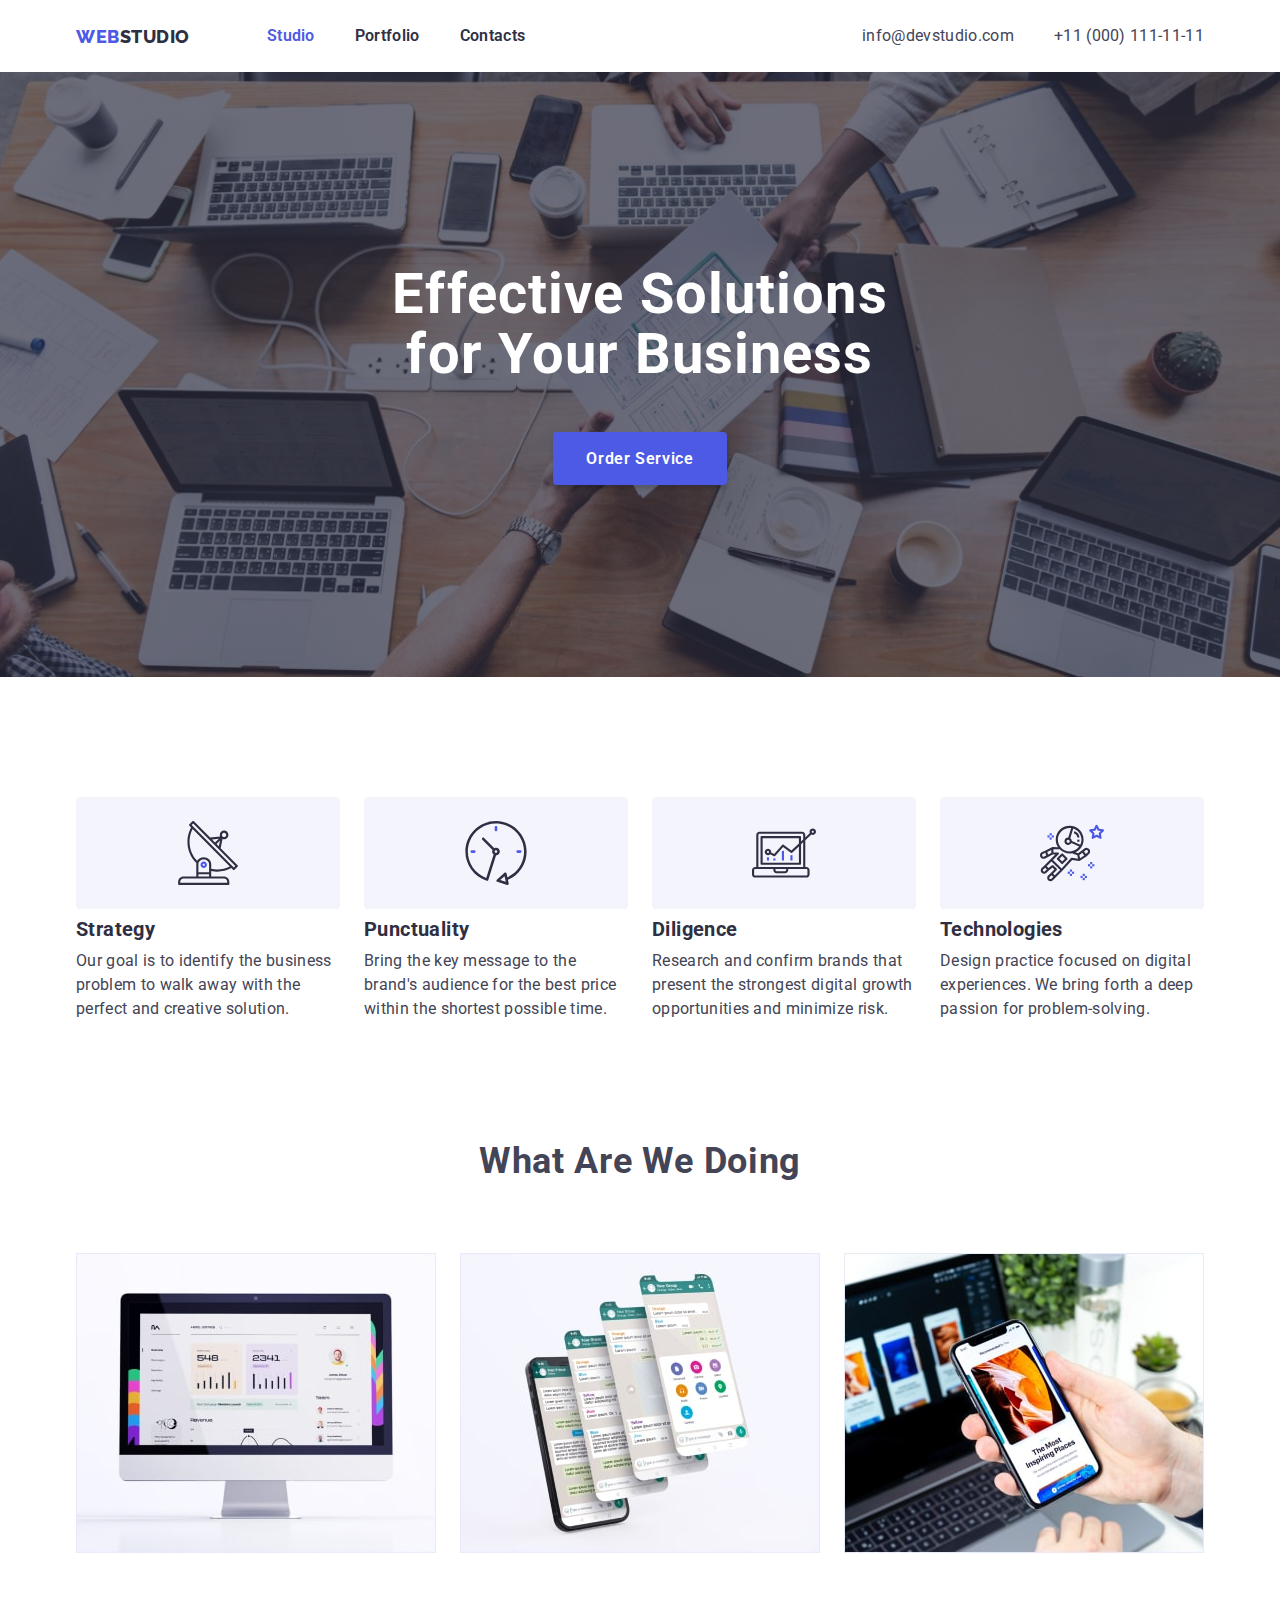
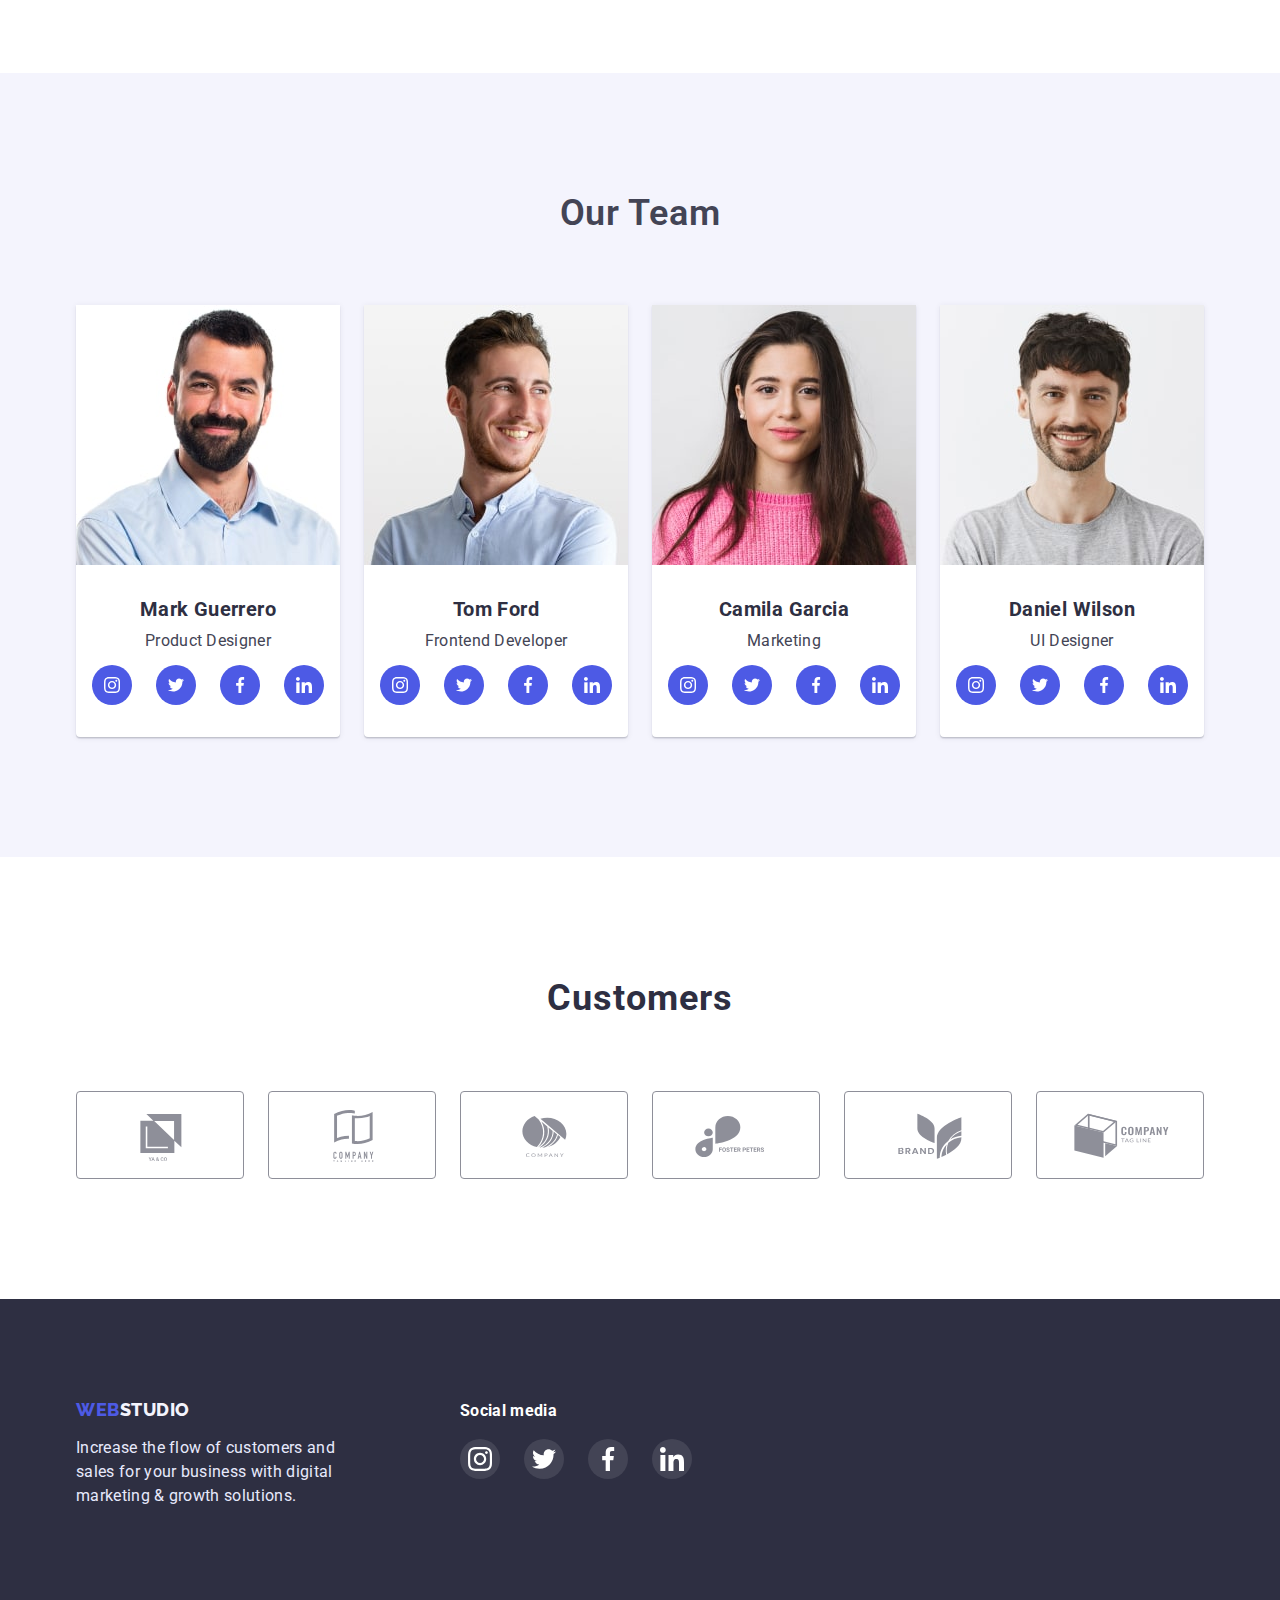
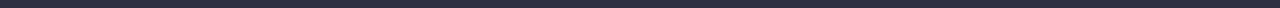
==== index.html @ 3dff2d7c "Initial commit" ====
<!DOCTYPE html>
<html lang="en">
  <head>
    <meta charset="UTF-8" />
    <meta http-equiv="X-UA-Compatible" content="IE=edge" />
    <meta name="viewport" content="width=device-width, initial-scale=1.0" />
    <title>Webstudio</title>
    <link rel="preconnect" href="https://fonts.googleapis.com" />
    <link rel="preconnect" href="https://fonts.gstatic.com" crossorigin />
    <link href="https://fonts.googleapis.com/css2?family=Raleway:wght@700&family=Roboto:wght@400;500;700;900&display=swap" rel="stylesheet" />
    <link rel="stylesheet" href="https://cdnjs.cloudflare.com/ajax/libs/modern-normalize/1.1.0/modern-normalize.min.css" />
    <link rel="stylesheet" href="./css/styles.css" />
  </head>
  <body>
    <header class="header">
      <div class="container main-nav">
        <nav class="main-site-nav">
          <a href="./index.html" class="logo link"><span class="logo-purple">Web</span>studio</a>

          <ul class="site-nav list">
            <li class="item">
              <a href="#" class="site-nav-link link current">Studio</a>
            </li>
            <li class="item">
              <a href="./portfolio.html" class="site-nav-link link">Portfolio</a>
            </li>
            <li class="item">
              <a href="#" class="site-nav-link link">Contacts</a>
            </li>
          </ul>
        </nav>

        <ul class="auth-nav list">
          <li class="item">
            <a href="mailto:info@devstudio.com" class="auth-nav-link link">info@devstudio.com</a>
          </li>
          <li class="item">
            <a href="tel:+11(000)111-11-11" class="auth-nav-link link">+11 (000) 111-11-11</a>
          </li>
        </ul>
      </div>
    </header>

    <main>
      <section class="hero-section section">
        <div class="container">
          <h1 class="hero-title">Effective Solutions <br />for Your Business</h1>
          <button type="button" class="hero-btn">Order Service</button>
        </div>
      </section>

      <section class="skills section">
        <div class="container">
          <h2 class="visually-hidden">Why us</h2>
          <ul class="skills-list list">
            <li class="skills-item strategy">
              <div class="icon-skill">
                <svg class="icon">
                  <use href="./images/icons.svg#icon-antenna"></use>
                </svg>
              </div>
              <h3 class="skills-title">Strategy</h3>
              <p class="skills-text">Our goal is to identify the business problem to walk away with the perfect and creative solution.</p>
            </li>
            <li class="skills-item punctuality">
              <div class="icon-skill">
                <svg class="icon">
                  <use href="./images/icons.svg#icon-clock"></use>
                </svg>
              </div>
              <h3 class="skills-title">Punctuality</h3>
              <p class="skills-text">Bring the key message to the brand's audience for the best price within the shortest possible time.</p>
            </li>
            <li class="skills-item dilligence">
              <div class="icon-skill">
                <svg class="icon">
                  <use href="./images/icons.svg#icon-diagram"></use>
                </svg>
              </div>
              <h3 class="skills-title">Diligence</h3>
              <p class="skills-text">Research and confirm brands that present the strongest digital growth opportunities and minimize risk.</p>
            </li>
            <li class="skills-item technologies">
              <div class="icon-skill">
                <svg class="icon">
                  <use href="./images/icons.svg#icon-astronaut"></use>
                </svg>
              </div>
              <h3 class="skills-title">Technologies</h3>
              <p class="skills-text">Design practice focused on digital experiences. We bring forth a deep passion for problem-solving.</p>
            </li>
          </ul>
        </div>
      </section>

      <section class="about section">
        <div class="container">
          <h2 class="about-title">What are we doing</h2>
          <ul class="about-list list">
            <li class="about-item">
              <a href="#"><img src="./images/desktop.jpg" alt="Site in desktop" width="360" class="link about-item-img" /></a>
            </li>
            <li class="about-item">
              <a href="#"><img src="./images/messenger-in-phone.jpg" alt="Messenger in phone" width="360" class="link about-item-img" /></a>
            </li>
            <li class="about-item">
              <a href="#"><img src="./images/app-in-phone.jpg" alt="App in phone and laptop" width="360" class="link about-item-img" /></a>
            </li>
          </ul>
        </div>
      </section>

      <section class="team section">
        <div class="container">
          <h2 class="team-title">Our Team</h2>
          <ul class="team-list list">
            <li class="team-person">
              <img src="./images/person1.jpg" alt="Mark Guerrero" width="264" class="img-block" />
              <div class="img-description center">
                <h3 class="team-person-title">Mark Guerrero</h3>
                <p class="team-person-text">Product Designer</p>
                <ul class="social-list list">
                  <li class="icon-item">
                    <a href="#" class="social-link">
                      <svg class="social-icon">
                        <use href="./images/icons.svg#icon-instagram"></use>
                      </svg>
                    </a>
                  </li>
                  <li class="icon-item">
                    <a href="#" class="social-link">
                      <svg class="social-icon">
                        <use href="./images/icons.svg#icon-twitter"></use>
                      </svg>
                    </a>
                  </li>
                  <li class="icon-item">
                    <a href="#" class="social-link">
                      <svg class="social-icon">
                        <use href="./images/icons.svg#icon-facebook"></use>
                      </svg>
                    </a>
                  </li>
                  <li class="icon-item">
                    <a href="#" class="social-link">
                      <svg class="social-icon">
                        <use href="./images/icons.svg#icon-linkedin"></use>
                      </svg>
                    </a>
                  </li>
                </ul>
              </div>
            </li>
            <li class="team-person">
              <img src="./images/person2.jpg" alt="Tom Ford" width="264" class="img-block" />
              <div class="img-description style center">
                <h3 class="team-person-title">Tom Ford</h3>
                <p class="team-person-text">Frontend Developer</p>
                <ul class="social-list list">
                  <li class="icon-item">
                    <a href="#" class="social-link">
                      <svg class="social-icon">
                        <use href="./images/icons.svg#icon-instagram"></use>
                      </svg>
                    </a>
                  </li>
                  <li class="icon-item">
                    <a href="#" class="social-link">
                      <svg class="social-icon">
                        <use href="./images/icons.svg#icon-twitter"></use>
                      </svg>
                    </a>
                  </li>
                  <li class="icon-item">
                    <a href="#" class="social-link">
                      <svg class="social-icon">
                        <use href="./images/icons.svg#icon-facebook"></use>
                      </svg>
                    </a>
                  </li>
                  <li class="icon-item">
                    <a href="#" class="social-link">
                      <svg class="social-icon">
                        <use href="./images/icons.svg#icon-linkedin"></use>
                      </svg>
                    </a>
                  </li>
                </ul>
              </div>
            </li>
            <li class="team-person">
              <img src="./images/person3.jpg" alt="Camila Garcia" width="264" class="img-block" />
              <div class="img-description style center">
                <h3 class="team-person-title">Camila Garcia</h3>
                <p class="team-person-text">Marketing</p>
                <ul class="social-list list">
                  <li class="icon-item">
                    <a href="#" class="social-link">
                      <svg class="social-icon">
                        <use href="./images/icons.svg#icon-instagram"></use>
                      </svg>
                    </a>
                  </li>
                  <li class="icon-item">
                    <a href="#" class="social-link">
                      <svg class="social-icon">
                        <use href="./images/icons.svg#icon-twitter"></use>
                      </svg>
                    </a>
                  </li>
                  <li class="icon-item">
                    <a href="#" class="social-link">
                      <svg class="social-icon">
                        <use href="./images/icons.svg#icon-facebook"></use>
                      </svg>
                    </a>
                  </li>
                  <li class="icon-item">
                    <a href="#" class="social-link">
                      <svg class="social-icon">
                        <use href="./images/icons.svg#icon-linkedin"></use>
                      </svg>
                    </a>
                  </li>
                </ul>
              </div>
            </li>
            <li class="team-person">
              <img src="./images/person4.jpg" alt="Daniel Wilson" width="264" class="img-block" />
              <div class="img-description style center">
                <h3 class="team-person-title">Daniel Wilson</h3>
                <p class="team-person-text">UI Designer</p>
                <ul class="social-list list">
                  <li class="icon-item">
                    <a href="#" class="social-link">
                      <svg class="social-icon">
                        <use href="./images/icons.svg#icon-instagram"></use>
                      </svg>
                    </a>
                  </li>
                  <li class="icon-item">
                    <a href="#" class="social-link">
                      <svg class="social-icon">
                        <use href="./images/icons.svg#icon-twitter"></use>
                      </svg>
                    </a>
                  </li>
                  <li class="icon-item">
                    <a href="#" class="social-link">
                      <svg class="social-icon">
                        <use href="./images/icons.svg#icon-facebook"></use>
                      </svg>
                    </a>
                  </li>
                  <li class="icon-item">
                    <a href="#" class="social-link">
                      <svg class="social-icon">
                        <use href="./images/icons.svg#icon-linkedin"></use>
                      </svg>
                    </a>
                  </li>
                </ul>
              </div>
            </li>
          </ul>
        </div>
      </section>

      <section class="customers section">
        <div class="container">
          <h2 class="customers-title">Customers</h2>
          <ul class="customers-list list">
            <li class="customers-item">
              <a href="#" class="customers-link">
                <svg class="icon-customers">
                  <use use href="./images/icons.svg#icon-logo"></use>
                </svg>
              </a>
            </li>
            <li class="customers-item">
              <a href="#" class="customers-link">
                <svg class="icon-customers">
                  <use href="./images/icons.svg#icon-logo-1"></use>
                </svg>
              </a>
            </li>
            <li class="customers-item">
              <a href="#" class="customers-link">
                <svg class="icon-customers">
                  <use href="./images/icons.svg#icon-logo-2"></use>
                </svg>
              </a>
            </li>
            <li class="customers-item">
              <a href="#" class="customers-link">
                <svg class="icon-customers">
                  <use href="./images/icons.svg#icon-logo-3"></use>
                </svg>
              </a>
            </li>
            <li class="customers-item">
              <a href="#" class="customers-link">
                <svg class="icon-customers">
                  <use href="./images/icons.svg#icon-logo-4"></use>
                </svg>
              </a>
            </li>
            <li class="customers-item">
              <a href="#" class="customers-link">
                <svg class="icon-customers">
                  <use href="./images/icons.svg#icon-logo-5"></use>
                </svg>
              </a>
            </li>
          </ul>
        </div>
      </section>
    </main>

    <footer class="footer section">
      <div class="container">
        <ul class="footer-list list">
          <li class="footer-item">
            <div class="footer-description">
              <a href="./index.html" class="logo-footer link"><span class="logo-purple">Web</span>studio</a>
              <p class="footer-text">Increase the flow of customers and sales for your business with digital marketing & growth solutions.</p>
            </div>
          </li>
          <li class="footer-item">
            <h2 class="social-title">Social media</h2>
            <ul class="social-list list">
              <li>
                <a href="#" class="social-link footer-social-link">
                  <svg class="social-icon footer-icon">
                    <use href="./images/icons.svg#icon-instagram"></use>
                  </svg>
                </a>
              </li>
              <li>
                <a href="#" class="social-link footer-social-link">
                  <svg class="social-icon footer-icon">
                    <use href="./images/icons.svg#icon-twitter"></use>
                  </svg>
                </a>
              </li>
              <li>
                <a href="#" class="social-link footer-social-link">
                  <svg class="social-icon footer-icon">
                    <use href="./images/icons.svg#icon-facebook"></use>
                  </svg>
                </a>
              </li>
              <li>
                <a href="#" class="social-link footer-social-link">
                  <svg class="social-icon footer-icon">
                    <use href="./images/icons.svg#icon-linkedin"></use>
                  </svg>
                </a>
              </li>
            </ul>
          </li>
        </ul>
      </div>
    </footer>
  </body>
</html>
---- css/styles.css ----
:root {
  --primiry-text-color: #434455;
  --title-text-color: #2e2f42;
  --accent-color: #4d5ae5;
  --primary-bg-color: #f5f5f5;
  --white-color: #ffffff;
  --secondary-title-color: #f4f4fd;
  --secondary-text-color: #e7e9fc;
  --company-color: #8e8f99;
  --success-color: #31d0aa;
}
body {
  font-family: 'Roboto', sans-serif;
  color: var(--primiry-text-color);
}
.link {
  text-decoration: none;
}
.list {
  padding: 0;
  margin: 0;
  list-style: none;
}
.site-nav .link.current {
  color: var(--accent-color);
}

.container {
  width: 1158px;
  padding-left: 15px;
  padding-right: 15px;
  margin: 0 auto;
  /* outline: 2px solid tomato; */
}

.section {
  padding-top: 120px;
  padding-bottom: 120px;
}
.img-block {
  display: block;
}

/* header */

.header {
  box-shadow: 0px 2px 1px rgba(46, 47, 66, 0.08), 0px 1px 1px rgba(46, 47, 66, 0.16), 0px 1px 6px rgba(46, 47, 66, 0.08);
}
.main-site-nav {
  display: flex;
  align-items: center;
}
.main-nav {
  display: flex;
  align-items: center;
}
.site-nav {
  display: flex;
  margin-left: 77px;
}

.site-nav > .item:not(:last-child) {
  margin-right: 40px;
}
.logo {
  color: var(--title-text-color);
  font-family: 'Raleway', sans-serif;
  font-weight: 800;
  font-size: 18px;
  line-height: calc(21 / 18);
  letter-spacing: 0.03em;
  text-transform: uppercase;
}
.logo .logo-purple {
  color: var(--accent-color);
}
.site-nav-link {
  display: block;
  padding-top: 24px;
  padding-bottom: 24px;

  color: var(--title-text-color);
  font-style: normal;
  font-weight: 600;
  line-height: calc(24 / 16);
  letter-spacing: 0.02em;
}
.site-nav-link:hover,
.site-nav-link:focus {
  color: var(--accent-color);
}
.site-nav-link:active {
  color: var(--accent-color);
}
.auth-nav {
  display: flex;
  margin-left: auto;
}
.auth-nav > .item:not(:last-child) {
  margin-right: 40px;
}
.auth-nav-link {
  display: block;
  padding-top: 24px;
  padding-bottom: 24px;

  color: var(--primiry-text-color);
  line-height: calc(24 / 16);
  letter-spacing: 0.02em;
}
.auth-nav-link:hover,
.auth-nav-link:focus {
  color: var(--accent-color);
}
.auth-nav-link:active {
  color: var(--accent-color);
}

/* hero section */

.hero-section.section {
  padding-top: 192px;
  padding-bottom: 192px;
}
.hero-section {
  text-align: center;
  background-color: var(--title-text-color);
  background-image: linear-gradient(#2e2f42b3, #2e2f42b3), url('../images/people-office.jpg');
  background-repeat: no-repeat;
  background-position: center;
  background-size: cover;
  max-width: 1440px;
  margin-right: auto;
  margin-left: auto;
}
.hero-title {
  margin-top: 0;
  margin-bottom: 48px;

  color: var(--white-color);
  font-size: 56px;
  line-height: calc(60 / 56);
  letter-spacing: 0.02em;
}
.hero-btn {
  min-width: 170px;
  padding: 16px 32px;

  color: var(--white-color);
  background-color: var(--accent-color);
  font-weight: 600;
  font-size: 16px;
  line-height: calc(19 / 16);
  letter-spacing: 0.04em;
  cursor: pointer;
  border: 1px solid transparent;
  border-radius: 4px;
  text-align: center;
  box-shadow: 0px 4px 4px rgba(0, 0, 0, 0.15);
}
.hero-btn:hover,
.hero-btn:active {
  box-shadow: 0px 1px 6px rgba(46, 47, 66, 0.08), 0px 1px 1px rgba(46, 47, 66, 0.16), 0px 2px 1px rgba(46, 47, 66, 0.08);
}
.hero-btn:focus {
  background: #404bbf;
}

/* Why us section */

.icon {
  display: block;
  width: 64px;
  height: 64px;
}
.icon-skill {
  display: flex;
  align-items: center;
  justify-content: center;
  height: 112px;
  background-color: var(--secondary-title-color);
  border-radius: 4px;
  margin-bottom: 8px;
}
.skills-item:not(:nth-last-child(-n + 4)) {
  margin-bottom: 24px;
}
.skills-item:not(:nth-child(4n)) {
  margin-right: 24px;
}
.skills-item {
  width: calc((100% - 72px) / 4);
}
.skills-list {
  display: flex;
  flex-wrap: wrap;
}
.skills.section {
  padding-bottom: 0;
}
.visually-hidden {
  position: absolute;
  width: 1px;
  height: 1px;
  margin: -1px;
  border: 0;
  padding: 0;
  white-space: nowrap;
  clip-path: inset(100%);
  clip: rect(0 0 0 0);
  overflow: hidden;
}
.skills-title {
  margin-top: 0;
  margin-bottom: 8px;

  color: var(--title-text-color);
  font-size: 20px;
  line-height: calc(24 / 20);
  letter-spacing: 0.02em;
}
.skills-text {
  margin-top: 0;
  margin-bottom: 0;
  max-width: 264px;

  color: var(--primiry-text-color);
  line-height: calc(24 / 16);
  letter-spacing: 0.02em;
}

/* About section */

.about-item {
  width: calc((100% - 48px) / 3);
}
.about-item-img {
  display: block;
  max-width: 100%;
}
.about-item:not(:nth-last-child(-n + 3)) {
  margin-bottom: 24px;
}
.about-item:not(:nth-child(3n)) {
  margin-right: 24px;
}
.about-list {
  display: flex;
  flex-wrap: wrap;
}
.about-title {
  margin-top: 0;
  margin-bottom: 72px;

  font-size: 36px;
  line-height: calc(40 / 36);
  text-align: center;
  letter-spacing: 0.02em;
  text-transform: capitalize;
}

/* Team section */

.social-icon {
  display: block;
  width: 16px;
  height: 16px;
  fill: var(--white-color);
}
.social-link {
  display: flex;
  justify-content: center;
  align-items: center;
  background-color: var(--accent-color);
  border-radius: 50%;
  width: 40px;
  height: 40px;
}
.social-list {
  display: flex;
  justify-content: center;
  align-items: center;
  gap: 24px;
}
.img-description.center {
  text-align: center;
}
.team-person:not(:nth-last-child(-n + 4)) {
  margin-bottom: 24px;
}
.team-person:not(:nth-child(4n)) {
  margin-right: 24px;
}
.team-list {
  display: flex;
  flex-wrap: wrap;
}
.img-description {
  padding: 32px 16px;
}

.team {
  background-color: var(--secondary-title-color);
}
.team-title {
  margin-top: 0;
  margin-bottom: 72px;

  font-style: normal;
  font-weight: 600;
  font-size: 36px;
  line-height: calc(40 / 36);
  text-align: center;
  letter-spacing: 0.02em;
  text-transform: capitalize;
}
.team-person {
  width: calc((100% - 72px) / 4);
  background-color: var(--white-color);
  box-shadow: 0px 1px 6px rgba(46, 47, 66, 0.08), 0px 1px 1px rgba(46, 47, 66, 0.16), 0px 2px 1px rgba(46, 47, 66, 0.08);
  border-radius: 0px 0px 4px 4px;
}
.team-person-title {
  margin-top: 0;
  margin-bottom: 8px;

  color: var(--title-text-color);
  font-size: 20px;
  line-height: calc(24 / 20);
  letter-spacing: 0.02em;
}
.team-person-text {
  margin-top: 0;
  margin-bottom: 12px;

  color: var(--primiry-text-color);
  line-height: calc(24 / 16);
  letter-spacing: 0.02em;
}

/* customers */

.customers-link:hover,
.customers-link:active {
  border-color: currentColor;
  color: #4d5ae5;
}
.customers-link:hover .icon-customers,
.customers-link:active .icon-customers {
  fill: #4d5ae5;
}
.customers-link {
  width: 168px;
  height: 88px;
  display: flex;
  justify-content: center;
  align-items: center;
  border: 1px solid var(--company-color);
  border-radius: 4px;
  background-color: var(--white-color);
}
.icon-customers {
  display: block;
  width: 104px;
  height: 56px;
  fill: var(--company-color);
}

.customers-list {
  display: flex;
  align-items: center;
  justify-content: center;
  gap: 24px;
}

.customers-title {
  margin-top: 0;
  margin-bottom: 72px;

  color: var(--title-text-color);
  font-weight: 700;
  font-size: 36px;
  line-height: calc(42 / 36);
  text-align: center;
  letter-spacing: 0.03em;
}

/* footer */

.social-icon.footer-icon {
  width: 24px;
  height: 24px;
}
.social-link.footer-social-link {
  background-color: rgba(255, 255, 255, 0.1);
}
.social-link.footer-social-link:hover,
.social-link.footer-social-link:active {
  background-color: var(--success-color);
}
.footer-list {
  display: flex;
  align-items: baseline;
}
.social-title {
  color: var(--white-color);
  font-size: 16px;
  line-height: 24px;
  letter-spacing: 0.02em;
  margin-top: 0;
  margin-bottom: 16px;
}
.footer-description {
  width: 264px;
  margin-right: 120px;
}
.footer.section {
  padding-top: 100px;
  padding-bottom: 100px;
}
.footer {
  background-color: var(--title-text-color);
}
.logo-footer {
  color: var(--secondary-title-color);
  font-family: 'Raleway';
  font-style: normal;
  font-weight: 800;
  font-size: 18px;
  line-height: calc(21 / 18);
  letter-spacing: 0.03em;
  text-transform: uppercase;
}
.logo-footer .logo-purple {
  color: var(--accent-color);
}
.footer-text {
  margin-top: 16px;
  margin-bottom: 0;

  color: var(--secondary-text-color);
  line-height: calc(24 / 16);
  letter-spacing: 0.02em;
}

/* portfolio */

.container.filter {
  margin-bottom: 72px;
}
.portfolio {
  padding-top: 96px;
  padding-bottom: 120px;
}
.img-description.grid {
  padding-right: 0;
  padding-left: 16px;
  border: 0.5px solid var(--secondary-title-color);
  border-top: 0;
  box-shadow: 0px 1px 6px rgba(46, 47, 66, 0.08);
}
.grid-item:hover,
.grid-item:active {
  box-shadow: 0px 1px 6px rgba(46, 47, 66, 0.08), 0px 1px 1px rgba(46, 47, 66, 0.16), 0px 2px 1px rgba(46, 47, 66, 0.08);
}
.grid-item {
  width: calc((100% - 72px) / 3);
  margin-right: 24px;
  margin-bottom: 48px;
}
.grid-list {
  display: flex;
  flex-wrap: wrap;
  margin-right: -24px;
  margin-bottom: -48px;
}
.filter-item:not(:last-child) {
  margin-right: 24px;
}
.filter-list {
  display: flex;
  justify-content: center;
  align-items: center;
}

.portfolio-btn.main {
  color: var(--white-color);
  background-color: var(--accent-color);
  min-width: 69px;
  border-color: transparent;
}
.portfolio-btn {
  display: inline-block;
  padding: 8px 16px;

  color: var(--accent-color);
  background-color: var(--secondary-text-color);
  font-family: inherit;
  font-style: normal;
  font-weight: 600;
  font-size: 16px;
  line-height: calc(24 / 16);
  align-items: center;
  text-align: center;
  letter-spacing: 0.04em;
  border: 1px solid var(--secondary-text-color);
  border-radius: 4px;
  cursor: pointer;
}
.portfolio-btn:hover,
.portfolio-btn:focus {
  color: var(--white-color);
  background-color: var(--accent-color);
  box-shadow: 0px 3px 1px rgba(0, 0, 0, 0.1), 0px 2px 1px rgba(0, 0, 0, 0.08), 0px 2px 2px rgba(0, 0, 0, 0.12);
}
.portfolio .portfolio-title {
  margin-top: 0;
  margin-bottom: 8px;

  color: var(--title-text-color);
  font-size: 20px;
  line-height: calc(24 / 20);
  letter-spacing: 0.02em;
}
.portfolio .portfolio-text {
  margin-top: 0;
  margin-bottom: 0;

  color: var(--primiry-text-color);
  line-height: calc(24 / 16);
  letter-spacing: 0.02em;
}
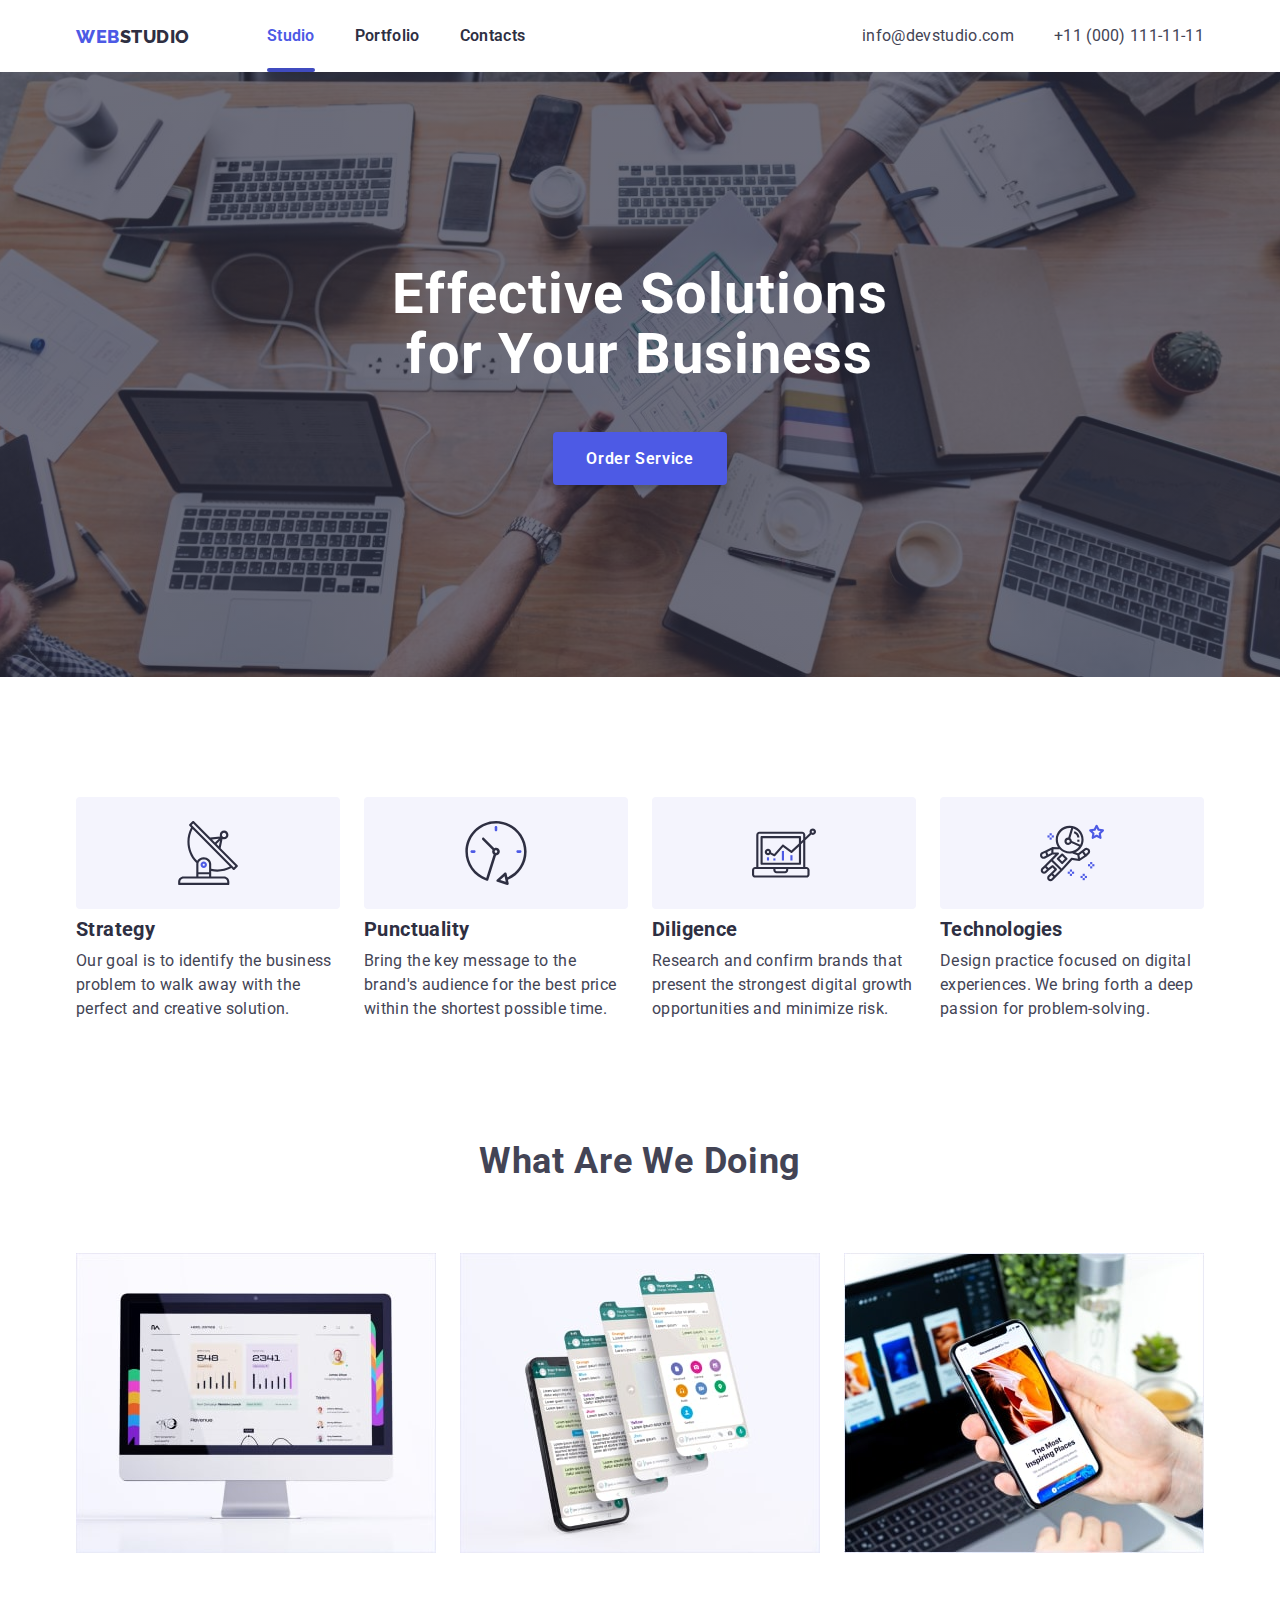
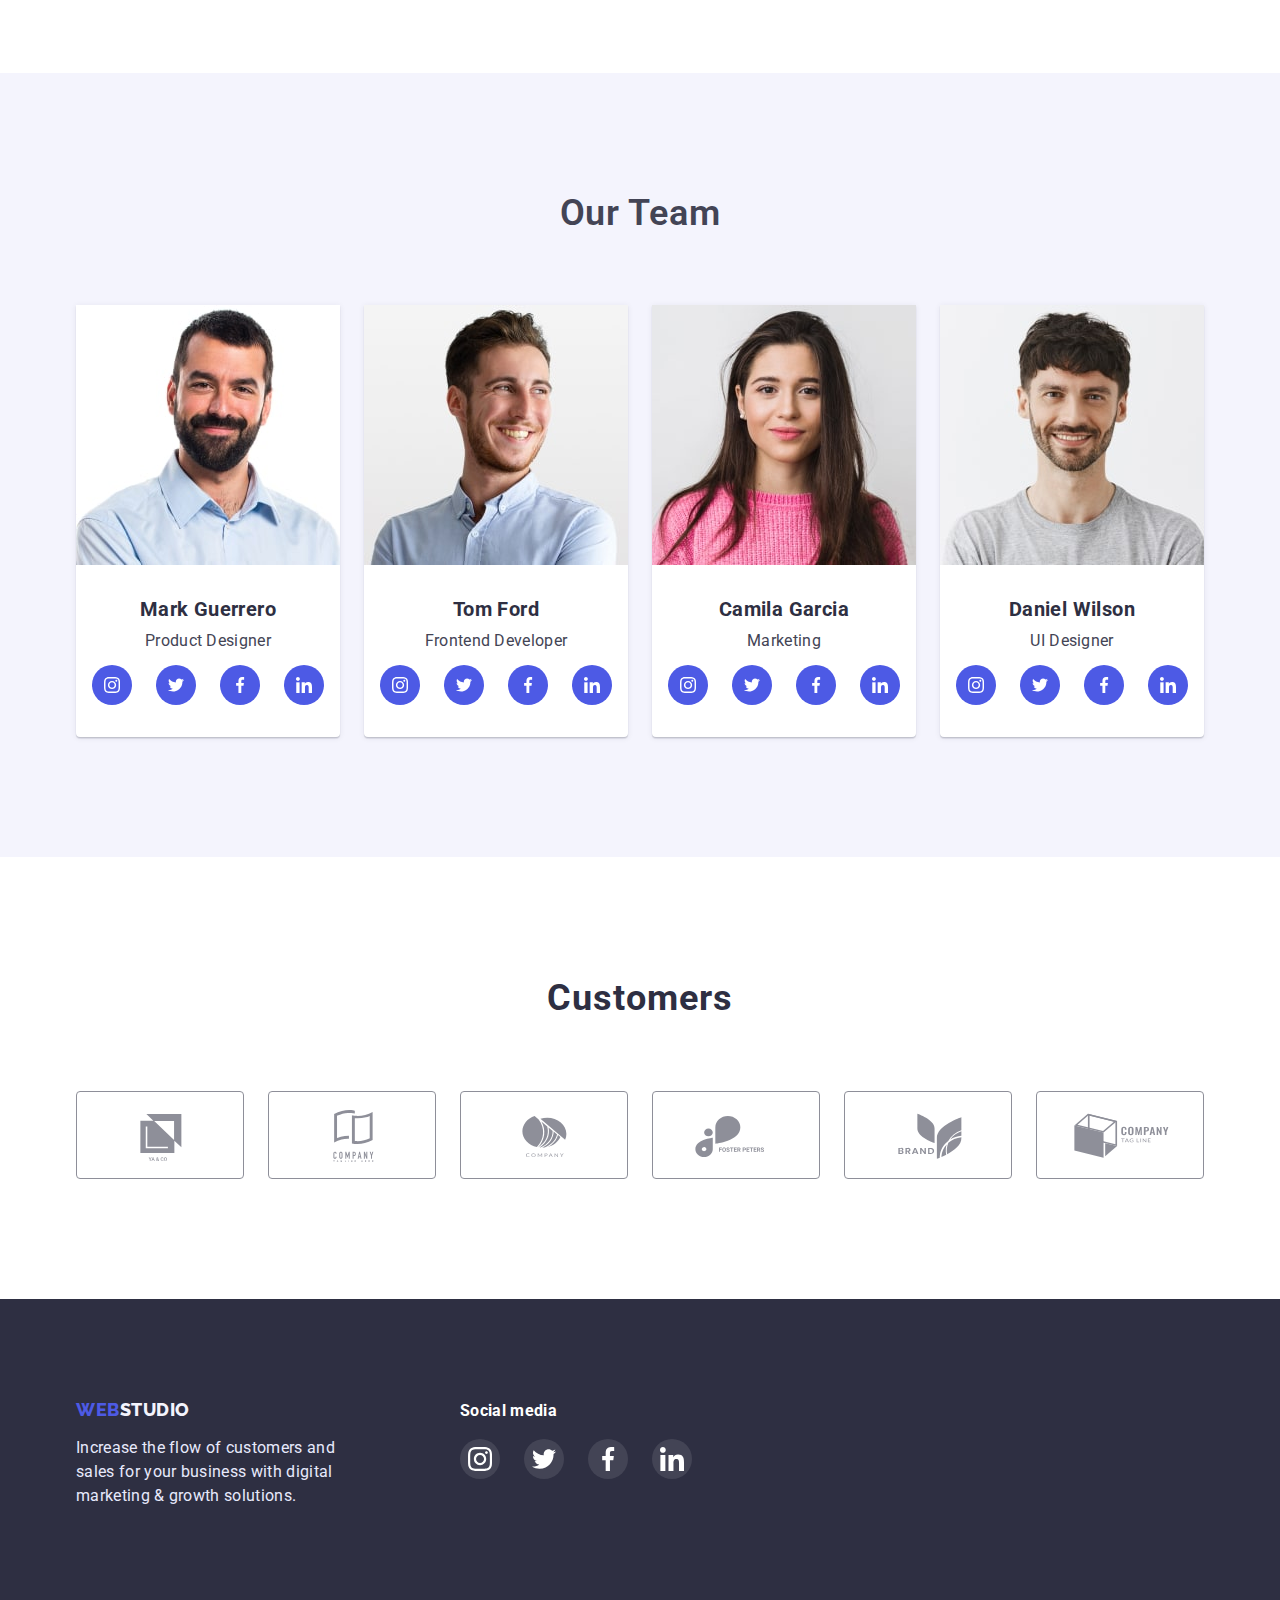
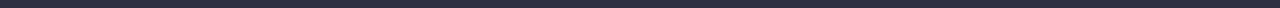
==== commit 4445b959: "Add line in current page" ====
--- a/index.html
+++ b/index.html
@@ -18,7 +18,7 @@
           <a href="./index.html" class="logo link"><span class="logo-purple">Web</span>studio</a>
 
           <ul class="site-nav list">
-            <li class="item">
+            <li class="item overlay">
               <a href="#" class="site-nav-link link current">Studio</a>
             </li>
             <li class="item">
--- a/css/styles.css
+++ b/css/styles.css
@@ -24,6 +24,19 @@
 .site-nav .link.current {
   color: var(--accent-color);
 }
+.overlay {
+  position: relative;
+}
+.current::after {
+  content: '';
+  position: absolute;
+  width: 100%;
+  height: 4px;
+  left: 0;
+  bottom: 0;
+  background: #404bbf;
+  border-radius: 2px;
+}
 
 .container {
   width: 1158px;
@@ -39,6 +52,19 @@
 }
 .img-block {
   display: block;
+}
+.overlay-text {
+  position: relative;
+}
+.overlay-text::before {
+  display: inline-block;
+  content: '';
+  position: absolute;
+  top: 0;
+  left: 0;
+  width: 100%;
+  height: 100%;
+  background-color: var(--accent-color);
 }
 
 /* header */
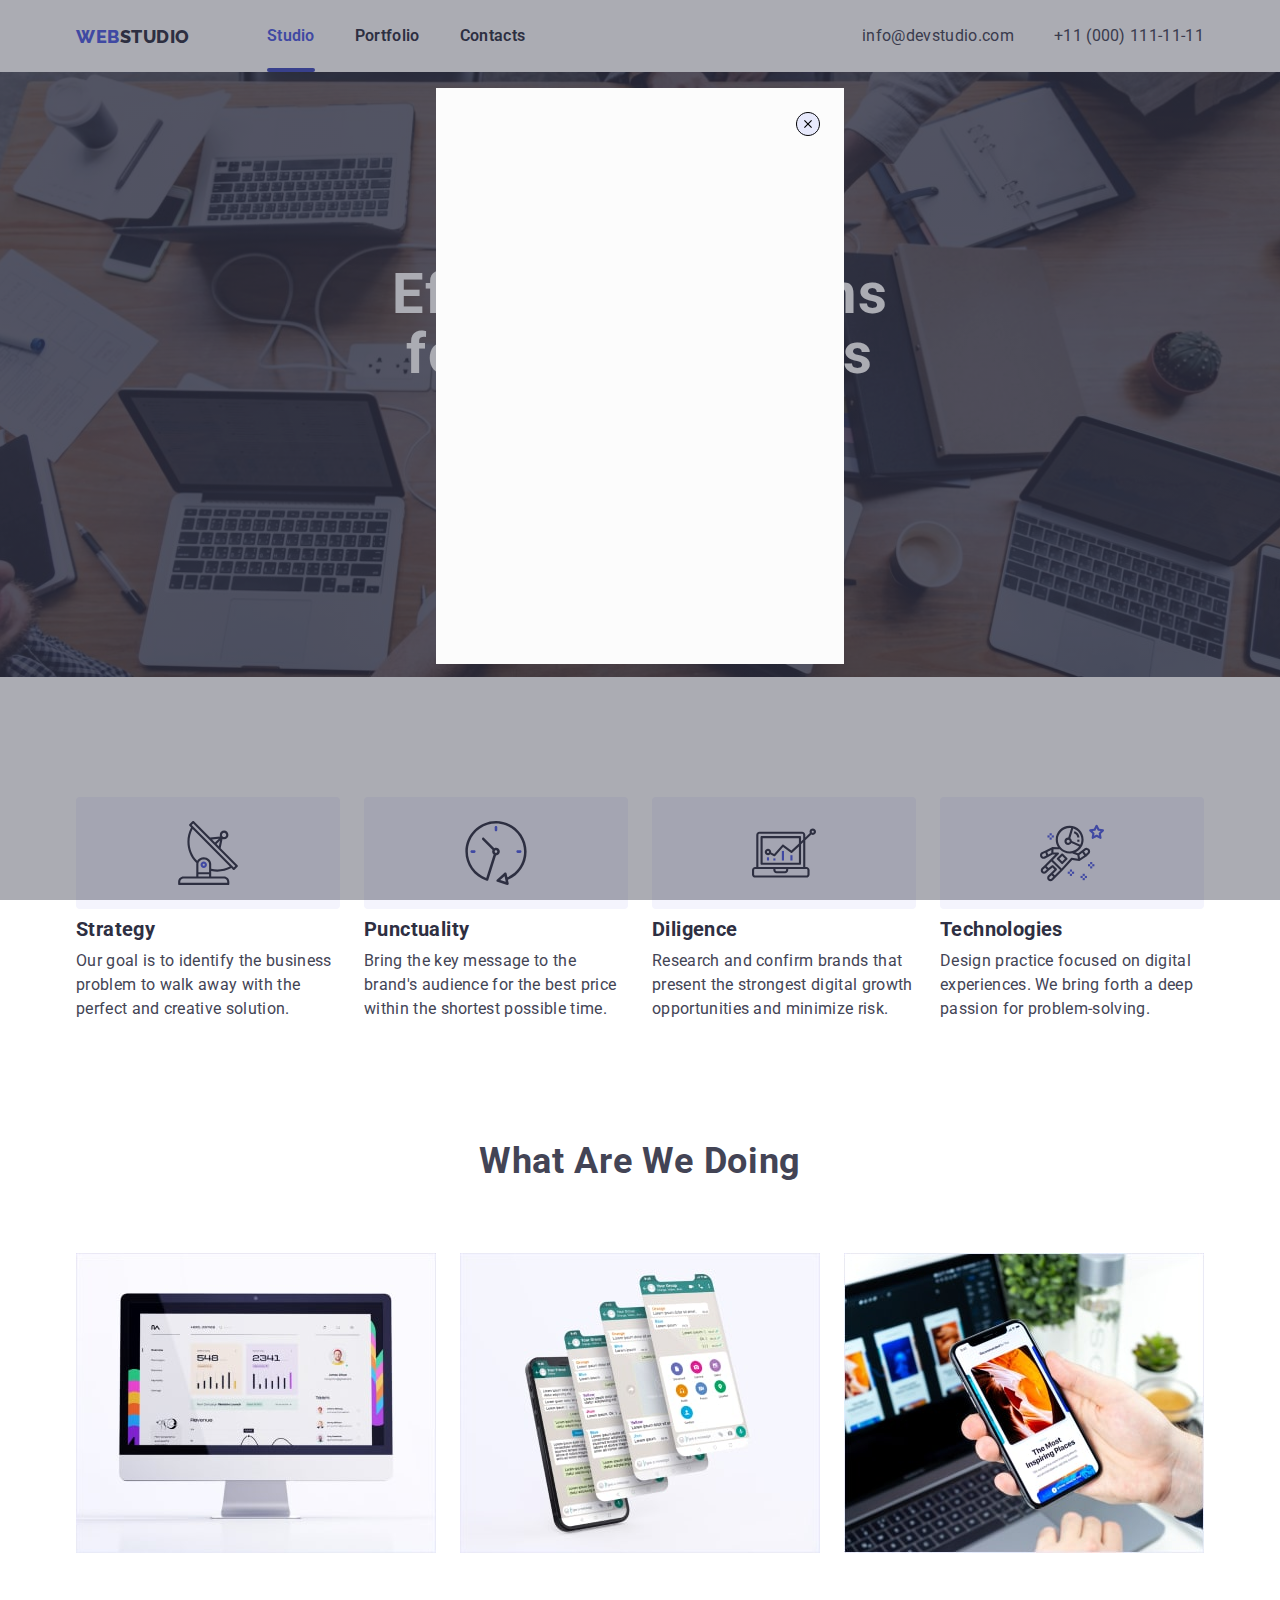
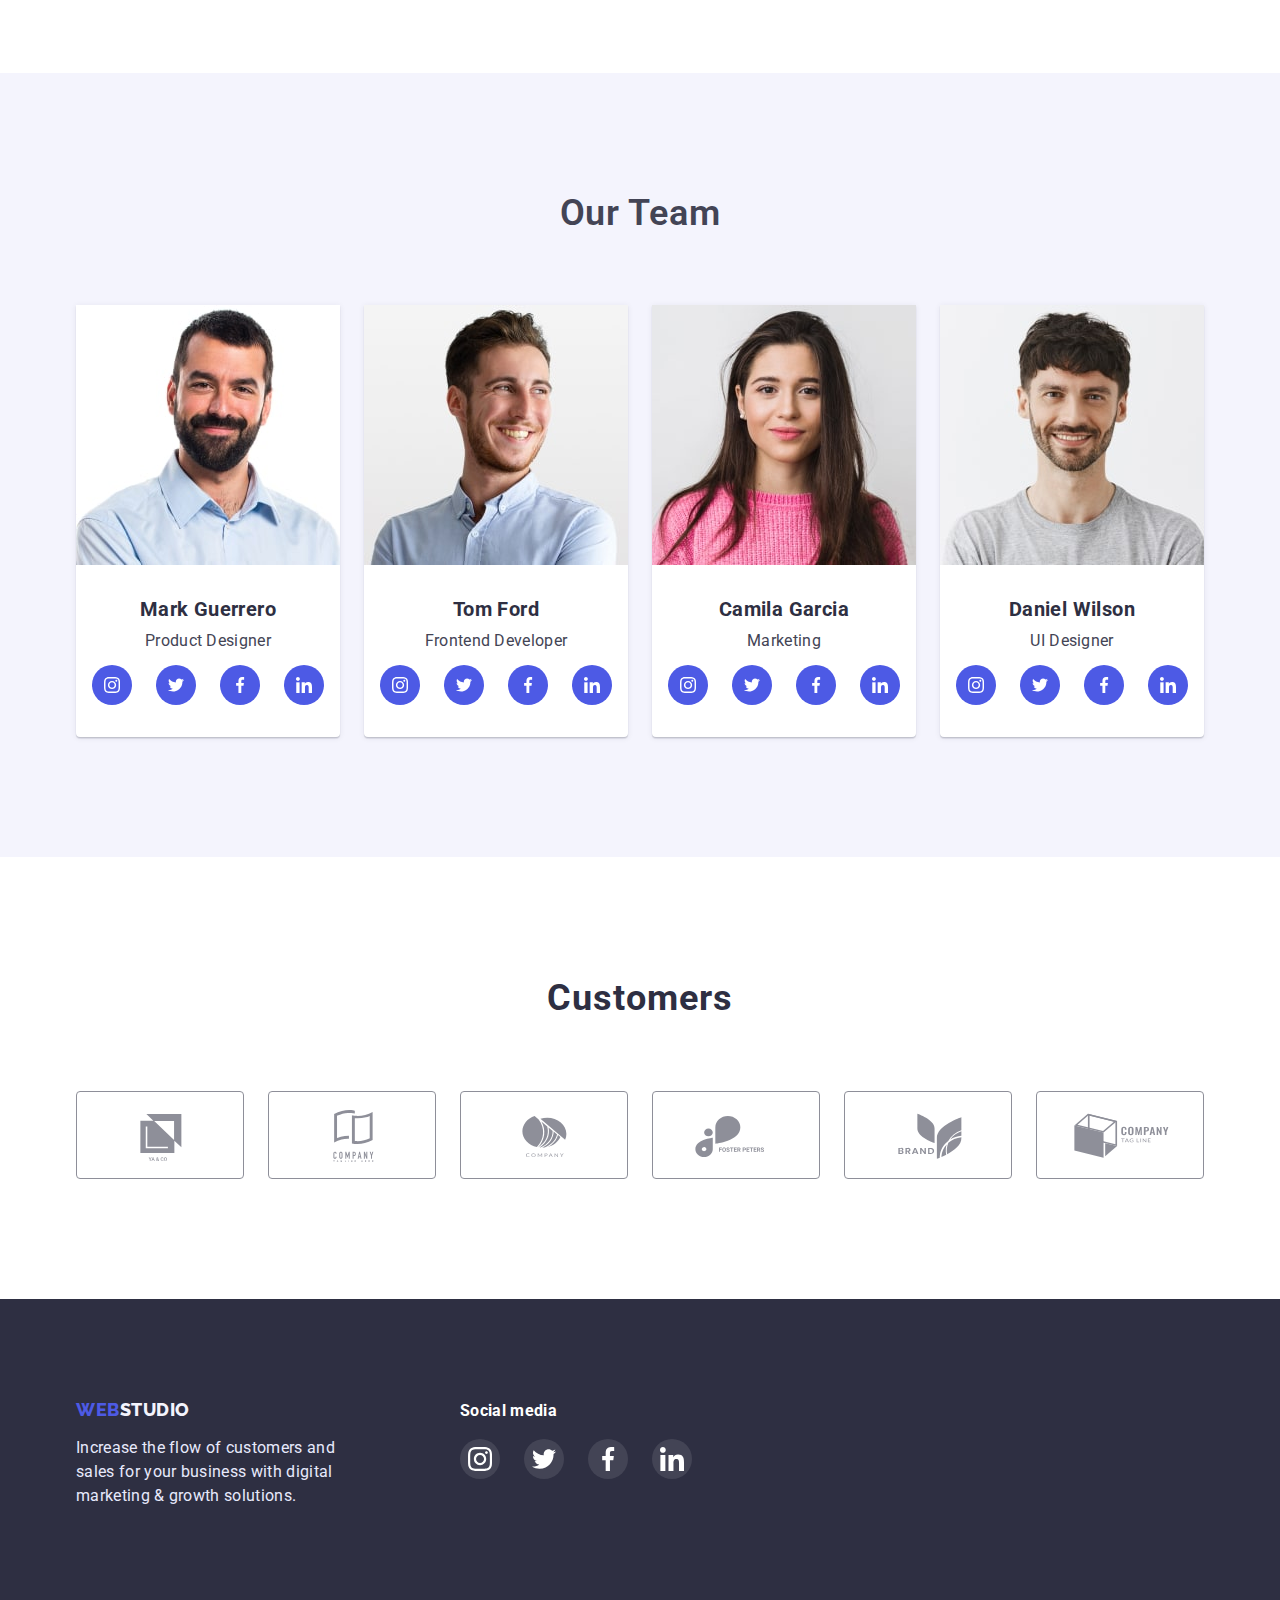
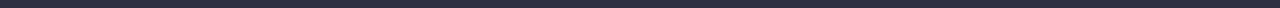
==== commit 3465a7fa: "Create modal window" ====
--- a/index.html
+++ b/index.html
@@ -46,6 +46,13 @@
         <div class="container">
           <h1 class="hero-title">Effective Solutions <br />for Your Business</h1>
           <button type="button" class="hero-btn">Order Service</button>
+          <div class="backdrop">
+            <div class="modal">
+              <svg class="close">
+                <use href="./images/icons.svg#icon-close"></use>
+              </svg>
+            </div>
+          </div>
         </div>
       </section>
 
--- a/css/styles.css
+++ b/css/styles.css
@@ -53,19 +53,6 @@
 .img-block {
   display: block;
 }
-.overlay-text {
-  position: relative;
-}
-.overlay-text::before {
-  display: inline-block;
-  content: '';
-  position: absolute;
-  top: 0;
-  left: 0;
-  width: 100%;
-  height: 100%;
-  background-color: var(--accent-color);
-}
 
 /* header */
 
@@ -190,6 +177,31 @@
 }
 .hero-btn:focus {
   background: #404bbf;
+}
+.backdrop {
+  position: fixed;
+  top: 0;
+  left: 0;
+  width: 100%;
+  height: 100%;
+  background: rgba(46, 47, 66, 0.4);
+}
+.modal {
+  position: relative;
+  margin-top: 88px;
+  margin-right: auto;
+  margin-left: auto;
+  width: 408px;
+  height: 576px;
+  background-color: #fcfcfc;
+}
+.close {
+  position: absolute;
+  width: 24px;
+  height: 24px;
+  top: 24px;
+  right: 24px;
+  cursor: pointer;
 }
 
 /* Why us section */
@@ -367,12 +379,12 @@
 /* customers */
 
 .customers-link:hover,
-.customers-link:active {
+.customers-link:focus {
   border-color: currentColor;
-  color: #4d5ae5;
+  fill: #4d5ae5;
 }
 .customers-link:hover .icon-customers,
-.customers-link:active .icon-customers {
+.customers-link:focus .icon-customers {
   fill: #4d5ae5;
 }
 .customers-link {
@@ -493,6 +505,8 @@
   width: calc((100% - 72px) / 3);
   margin-right: 24px;
   margin-bottom: 48px;
+
+  overflow: hidden;
 }
 .grid-list {
   display: flex;
@@ -529,7 +543,7 @@
   align-items: center;
   text-align: center;
   letter-spacing: 0.04em;
-  border: 1px solid var(--secondary-text-color);
+  border: 1px solid transparent;
   border-radius: 4px;
   cursor: pointer;
 }
@@ -556,3 +570,30 @@
   line-height: calc(24 / 16);
   letter-spacing: 0.02em;
 }
+
+.overlay-img {
+  position: relative;
+  overflow: hidden;
+}
+.overlay-text {
+  position: absolute;
+  top: 0;
+  left: 0;
+  display: inline-block;
+  padding-top: 40px;
+  padding-right: 32px;
+  padding-left: 32px;
+  width: 100%;
+  height: 100%;
+
+  color: var(--secondary-title-color);
+  font-size: 16px;
+  line-height: calc(24 / 16);
+  letter-spacing: 0.02em;
+  background-color: var(--accent-color);
+  transform: translateY(100%);
+  transition: transform 1000ms cubic-bezier(0.4, 0, 0.2, 1);
+}
+.grid-item:hover .overlay-text {
+  transform: translateY(0);
+}
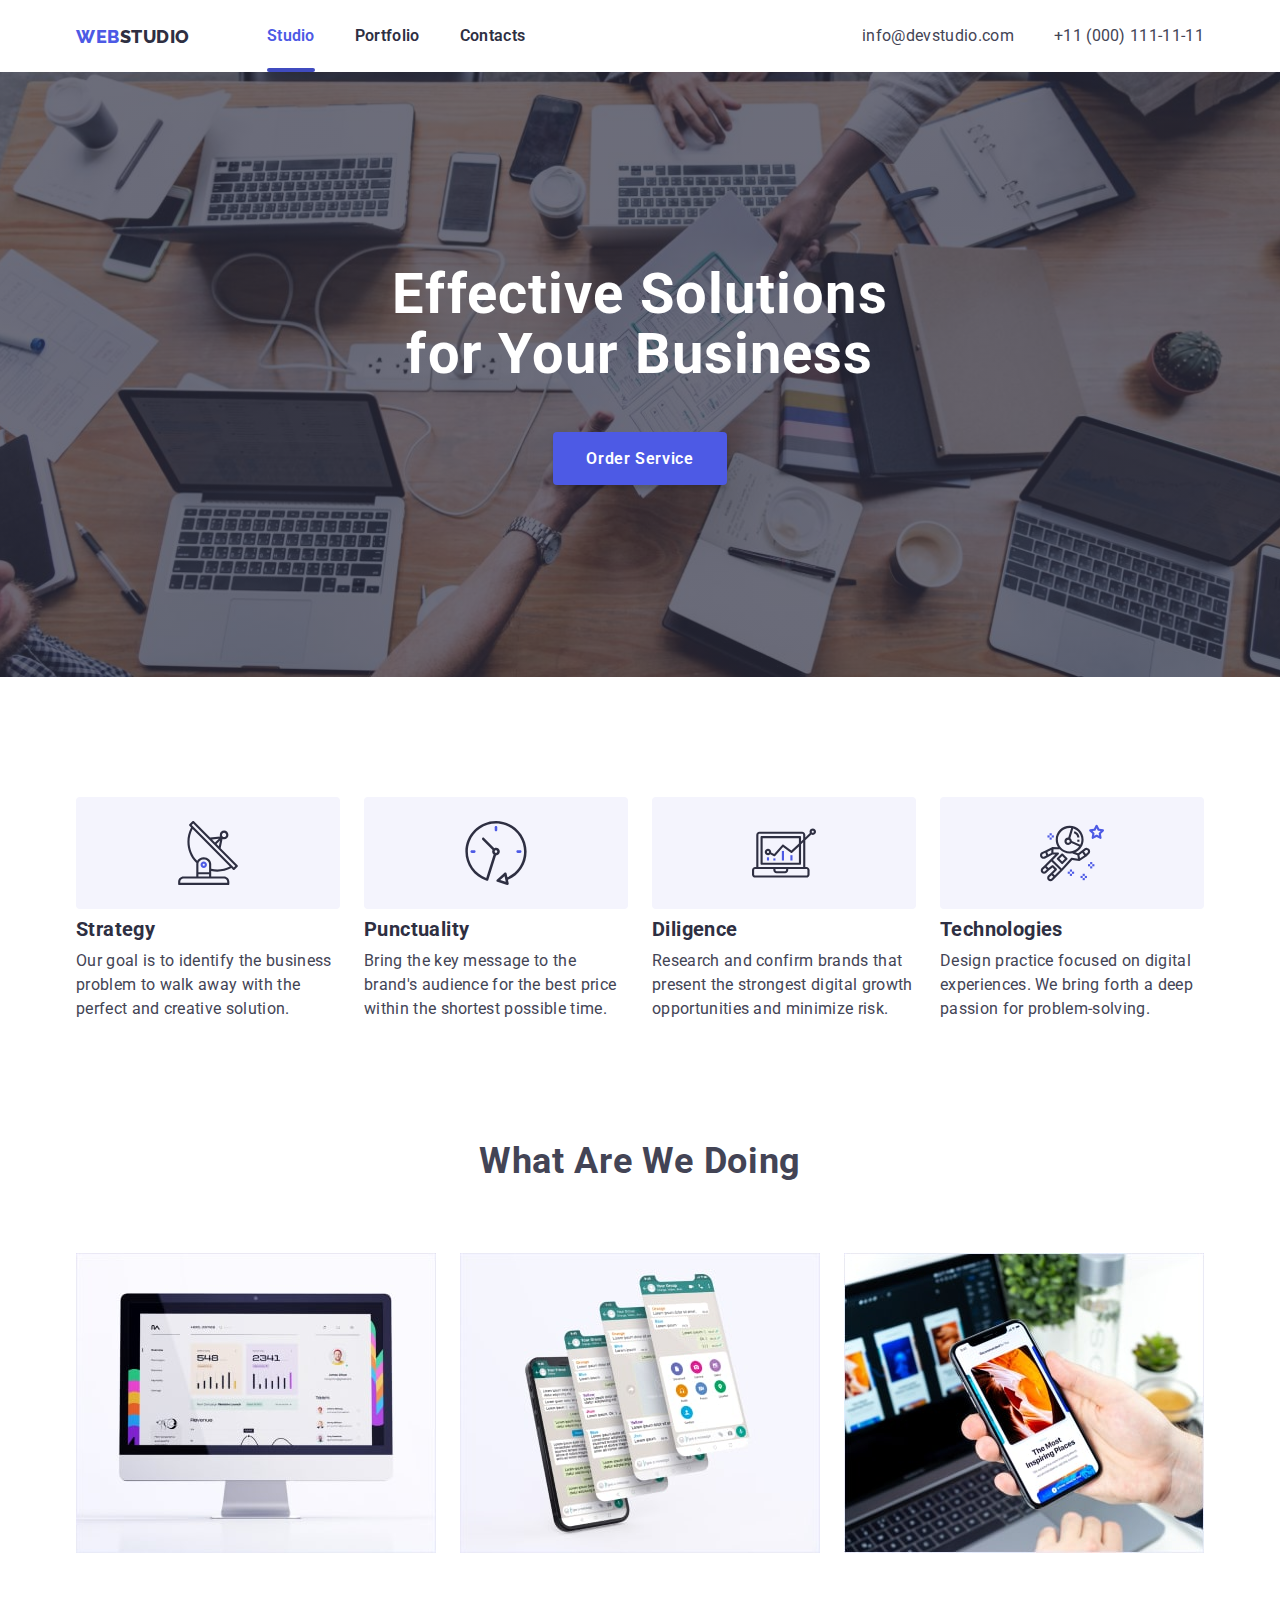
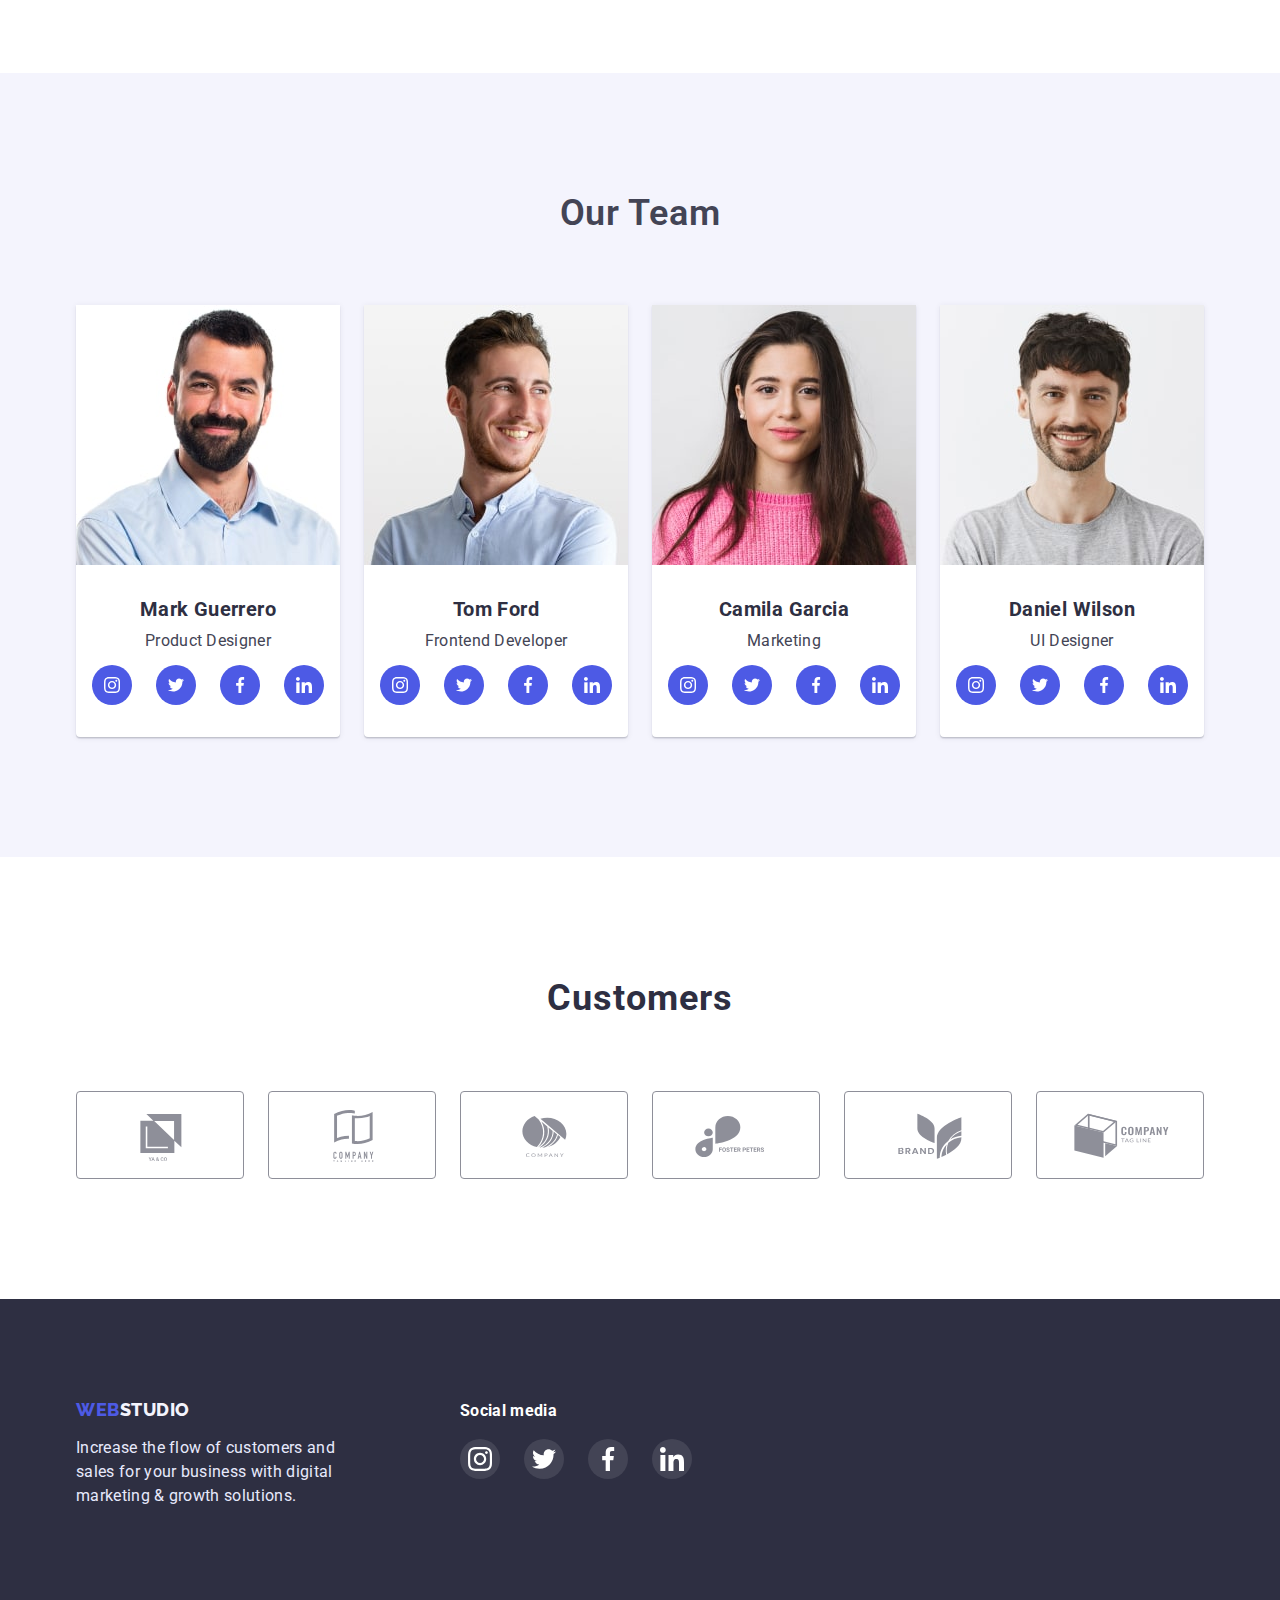
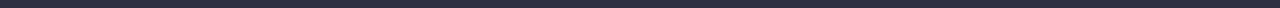
==== commit dbc44f0f: "Add js" ====
--- a/index.html
+++ b/index.html
@@ -45,12 +45,14 @@
       <section class="hero-section section">
         <div class="container">
           <h1 class="hero-title">Effective Solutions <br />for Your Business</h1>
-          <button type="button" class="hero-btn">Order Service</button>
-          <div class="backdrop">
+          <button type="button" class="hero-btn" data-modal-open>Order Service</button>
+          <div class="backdrop is-hidden" data-modal>
             <div class="modal">
-              <svg class="close">
-                <use href="./images/icons.svg#icon-close"></use>
-              </svg>
+              <button type="button" class="close-btn" data-modal-close>
+                <svg class="icon-close">
+                  <use href="./images/icons.svg#icon-close"></use>
+                </svg>
+              </button>
             </div>
           </div>
         </div>
@@ -369,5 +371,6 @@
         </ul>
       </div>
     </footer>
+    <script src="./js/modal.js"></script>
   </body>
 </html>
--- a/css/styles.css
+++ b/css/styles.css
@@ -8,6 +8,9 @@
   --secondary-text-color: #e7e9fc;
   --company-color: #8e8f99;
   --success-color: #31d0aa;
+  --modal-color: #fcfcfc;
+
+  /* Other */
 }
 body {
   font-family: 'Roboto', sans-serif;
@@ -97,6 +100,8 @@
   font-weight: 600;
   line-height: calc(24 / 16);
   letter-spacing: 0.02em;
+  transition: color 250ms cubic-bezier(0.4, 0, 0.2, 1), background-color 250ms cubic-bezier(0.4, 0, 0.2, 1),
+    box-shadow 250ms cubic-bezier(0.4, 0, 0.2, 1);
 }
 .site-nav-link:hover,
 .site-nav-link:focus {
@@ -120,6 +125,8 @@
   color: var(--primiry-text-color);
   line-height: calc(24 / 16);
   letter-spacing: 0.02em;
+  transition: color 250ms cubic-bezier(0.4, 0, 0.2, 1), background-color 250ms cubic-bezier(0.4, 0, 0.2, 1),
+    box-shadow 250ms cubic-bezier(0.4, 0, 0.2, 1);
 }
 .auth-nav-link:hover,
 .auth-nav-link:focus {
@@ -170,6 +177,7 @@
   border-radius: 4px;
   text-align: center;
   box-shadow: 0px 4px 4px rgba(0, 0, 0, 0.15);
+  transition: box-shadow 250ms cubic-bezier(0.4, 0, 0.2, 1);
 }
 .hero-btn:hover,
 .hero-btn:active {
@@ -177,6 +185,11 @@
 }
 .hero-btn:focus {
   background: #404bbf;
+}
+.backdrop.is-hidden {
+  visibility: hidden;
+  opacity: 0;
+  pointer-events: none;
 }
 .backdrop {
   position: fixed;
@@ -188,20 +201,48 @@
 }
 .modal {
   position: relative;
-  margin-top: 88px;
-  margin-right: auto;
-  margin-left: auto;
+  top: 50%;
+  left: 50%;
+  transform: translate(-50%, -50%);
   width: 408px;
   height: 576px;
-  background-color: #fcfcfc;
-}
-.close {
+  background-color: var(--modal-color);
+  box-shadow: 0px 1px 1px rgba(0, 0, 0, 0.14), 0px 1px 3px rgba(0, 0, 0, 0.12), 0px 2px 1px rgba(0, 0, 0, 0.2);
+  border-radius: 4px;
+  /* animation: scale 1000ms ease-in-out; */
+}
+/* @keyframes scale {
+  0% {
+    scale: 75%;
+  }
+  100% {
+    scale: 100%;
+  }
+} */
+.close-btn:hover {
+  background-color: var(--accent-color);
+  color: var(--white-color);
+}
+.close-btn {
+  display: flex;
+  justify-content: center;
+  align-items: center;
   position: absolute;
+  top: 24px;
+  right: 24px;
   width: 24px;
   height: 24px;
-  top: 24px;
-  right: 24px;
+  background-color: #e7e9fc;
+  color: #000000;
+  border: 1px solid rgba(0, 0, 0, 0.1);
+  border-radius: 50%;
   cursor: pointer;
+  transition: background-color 250ms cubic-bezier(0.4, 0, 0.2, 1), color 250ms cubic-bezier(0.4, 0, 0.2, 1);
+}
+.icon-close {
+  width: 8px;
+  height: 8px;
+  fill: currentColor;
 }
 
 /* Why us section */
@@ -380,12 +421,11 @@
 
 .customers-link:hover,
 .customers-link:focus {
-  border-color: currentColor;
-  fill: #4d5ae5;
+  border-color: var(--accent-color);
 }
 .customers-link:hover .icon-customers,
 .customers-link:focus .icon-customers {
-  fill: #4d5ae5;
+  fill: var(--accent-color);
 }
 .customers-link {
   width: 168px;
@@ -396,12 +436,14 @@
   border: 1px solid var(--company-color);
   border-radius: 4px;
   background-color: var(--white-color);
+  transition: border-color 250ms cubic-bezier(0.4, 0, 0.2, 1);
 }
 .icon-customers {
   display: block;
   width: 104px;
   height: 56px;
   fill: var(--company-color);
+  transition: fill 250ms cubic-bezier(0.4, 0, 0.2, 1);
 }
 
 .customers-list {
@@ -431,6 +473,7 @@
 }
 .social-link.footer-social-link {
   background-color: rgba(255, 255, 255, 0.1);
+  transition: color 250ms cubic-bezier(0.4, 0, 0.2, 1), background-color 250ms cubic-bezier(0.4, 0, 0.2, 1);
 }
 .social-link.footer-social-link:hover,
 .social-link.footer-social-link:active {
@@ -506,7 +549,7 @@
   margin-right: 24px;
   margin-bottom: 48px;
 
-  overflow: hidden;
+  transition: box-shadow 250ms cubic-bezier(0.4, 0, 0.2, 1);
 }
 .grid-list {
   display: flex;
@@ -546,6 +589,8 @@
   border: 1px solid transparent;
   border-radius: 4px;
   cursor: pointer;
+  transition: color 250ms cubic-bezier(0.4, 0, 0.2, 1), background-color 250ms cubic-bezier(0.4, 0, 0.2, 1),
+    box-shadow 250ms cubic-bezier(0.4, 0, 0.2, 1);
 }
 .portfolio-btn:hover,
 .portfolio-btn:focus {
@@ -580,6 +625,8 @@
   top: 0;
   left: 0;
   display: inline-block;
+  margin-top: 0;
+  margin-bottom: 0;
   padding-top: 40px;
   padding-right: 32px;
   padding-left: 32px;
@@ -592,7 +639,7 @@
   letter-spacing: 0.02em;
   background-color: var(--accent-color);
   transform: translateY(100%);
-  transition: transform 1000ms cubic-bezier(0.4, 0, 0.2, 1);
+  transition: transform 250ms cubic-bezier(0.4, 0, 0.2, 1);
 }
 .grid-item:hover .overlay-text {
   transform: translateY(0);
